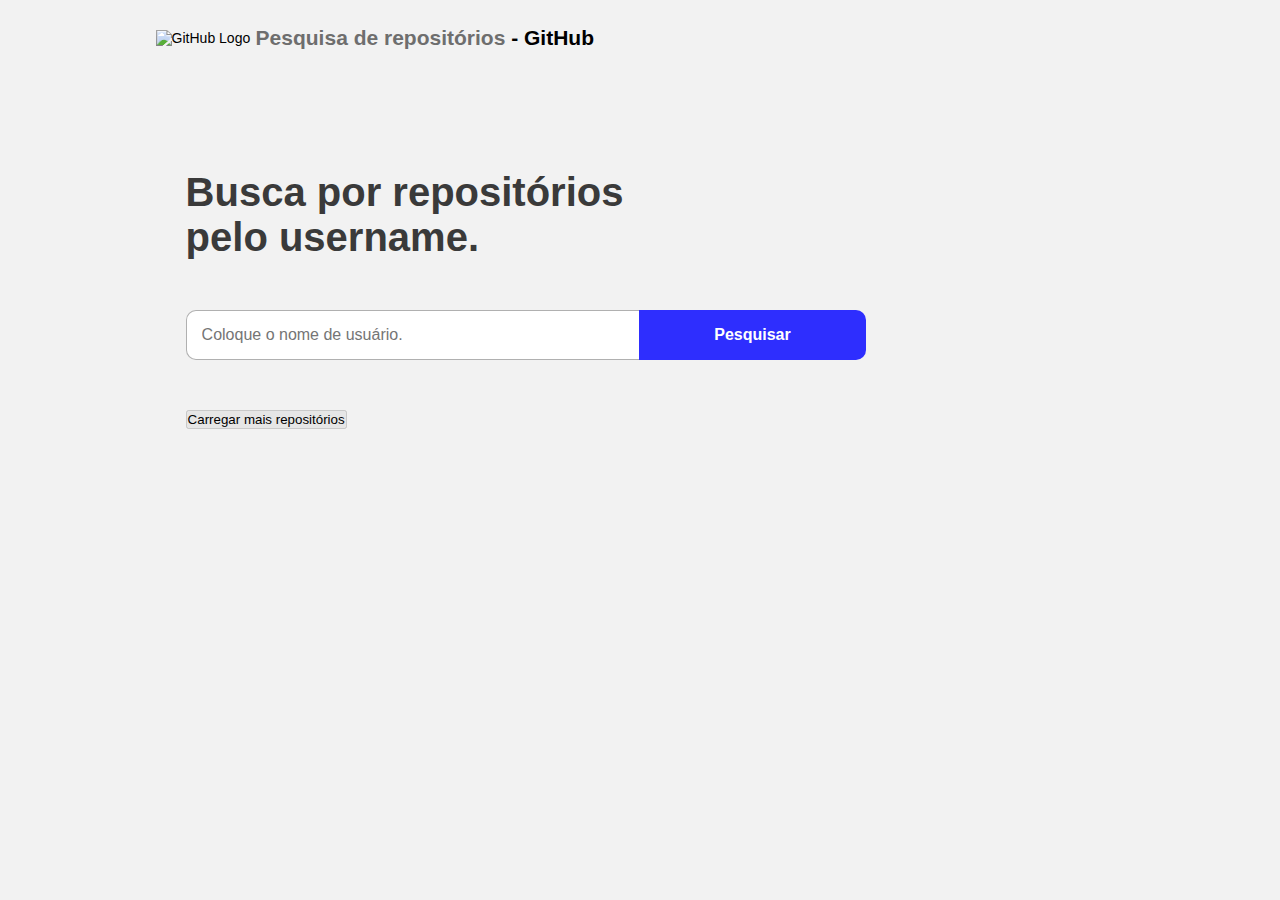
==== home.html @ bc337b02 "feat: refatorando o home.js" ====
<!DOCTYPE html>
<html lang="pt-br">

<head>
    <meta charset="UTF-8">
    <meta http-equiv="X-UA-Compatible" content="IE=edge">
    <meta name="viewport" content="width=device-width, initial-scale=1.0">
    <link rel="stylesheet" href="./css/style.css">
    <link rel="shortcut icon" href="./img/favicon.png" type="image/x-icon">
    <link rel="stylesheet" href="./css/home.css">
    <title>Pesquisa de repositórios - GitHub</title>
</head>

<body>
    <div id="container">
        <header>
            <a href="./home.html" id="area-logo">
                <img src="./img/github-logo.png" alt="GitHub Logo">
                <h2><span class="gray">Pesquisa de repositórios</span> - GitHub</h2>
            </a>
        </header>
        <main>
            <h1>
                Busca por repositórios <br> pelo username.
            </h1>
            <form action="" method="post" onsubmit="searchUser(event, username)">
                <input type="text" id="username" placeholder="Coloque o nome de usuário.">
                <input type="submit" value="Pesquisar">
                <div id="not-found" style="color: red; margin: 10px; display: none;">Usuário não encontrado!</div>
            </form>

            <div id="area-user" style="display: none;">
                <img id="avatar" src="" alt="Foto de perfil do usuário">
                <div id="infos-user">
                    <section>
                        <h2 id="name"></h2>
                        <a id="githubLink" target="_blank" href="">
                            <img src="./img/github-logo.png" alt="GitHub Logo">
                        </a>
                    </section>
                    <h4 id="login"></h4>
                    <section id="follow">
                        <span id="followers"></span>
                        <span id="following" style="margin-left: 40px;"></span>
                    </section>
                    <p id="bio">

                    </p>
                </div>
            </div>

            <div id="area-repos"></div>
            <button id="more-repos" onclick="loadMoreRepos(document.getElementById('area-repos'))" disabled>Carregar mais repositórios</button>
        </main>
    </div>
</body>
<script src="https://unpkg.com/axios/dist/axios.min.js"></script>
<script src="./js/home.js"></script>
</html>
---- css/style.css ----
* {
    margin: 0;
    padding: 0;
    text-decoration: none;
    color: #000000;
    box-sizing: border-box;
}

body {
    background-color: #F2F2F2;
    font-family: Roboto, sans-serif;
    font-size: 14px;
}

div#container {
    margin: 0 auto;
    width: 75%;
    padding: 2%;
}

a#area-logo {
    display: flex;
    align-items: center;
    transition: 0.2s;
}

a#area-logo:hover {
    padding-left: 2%;
    transform: scale(1.05);
}

header {
    margin-left: -30px;
}

header img {
    width: 100px;
}

main {
    margin: 120px 0;
}

main h1 {
    width: max-content;
    font-size: 40px;
    font-weight: 700;
    color: rgb(58, 58, 58);
}

main form {
    margin: 50px 0;
}

main form input {
    height: 50px;
}

main form input[type="text"] {
    width: 50%;
    padding-left: 15px;
    border: 1px solid rgba(58, 58, 58, 0.4);
    border-radius: 10px 0 0  10px;
    font-size: 16px;
}

main form input[type="submit"] {
    width: 25%;
    color: white;
    font-weight: 600;
    font-size: 16px;
    border: none;
    background-color: #2E2EFE;
    margin-left: -5px;
    border-radius: 0 10px 10px 0;
    transition: 0.4s;
}

main form input[type="submit"]:hover {
    background-color: rgba(46, 46, 254, 0.8);
    cursor: pointer;
}

div#area-user {
    background-color: #FFFFFF;
    border-radius: 5px;
    padding: 2%;
    display: flex;
}

div#area-user img {
    width: 180px;
    border-radius: 100px;
}

div#area-user div#infos-user {
    display: flex;
    flex-direction: column;
    padding: 2%;
    width: 100%;
    margin-left: 20px;
}

div#area-user div#infos-user h2 {
    display: inline;
}

div#area-user div#infos-user section {
    display: flex;
    align-items: center;
}

div#area-user div#infos-user section a img {
    width: 50px;
    margin: -5px 0 0 10px;
}

div#area-user div#infos-user h4 {
    color: gray;
    font-weight: unset;
    margin: 5px 0;
}

div#area-user div#infos-user section#follow {
    margin: 5px 0;
}

div#area-user div#infos-user section#follow span {
    font-size: 18px;
}

div#area-user div#infos-user p {
    margin: 5px 0;
    font-size: 17px;
}

.gray {
    color: #6E6E6E;
}

.font-16 {
    font-size: 16px;
}
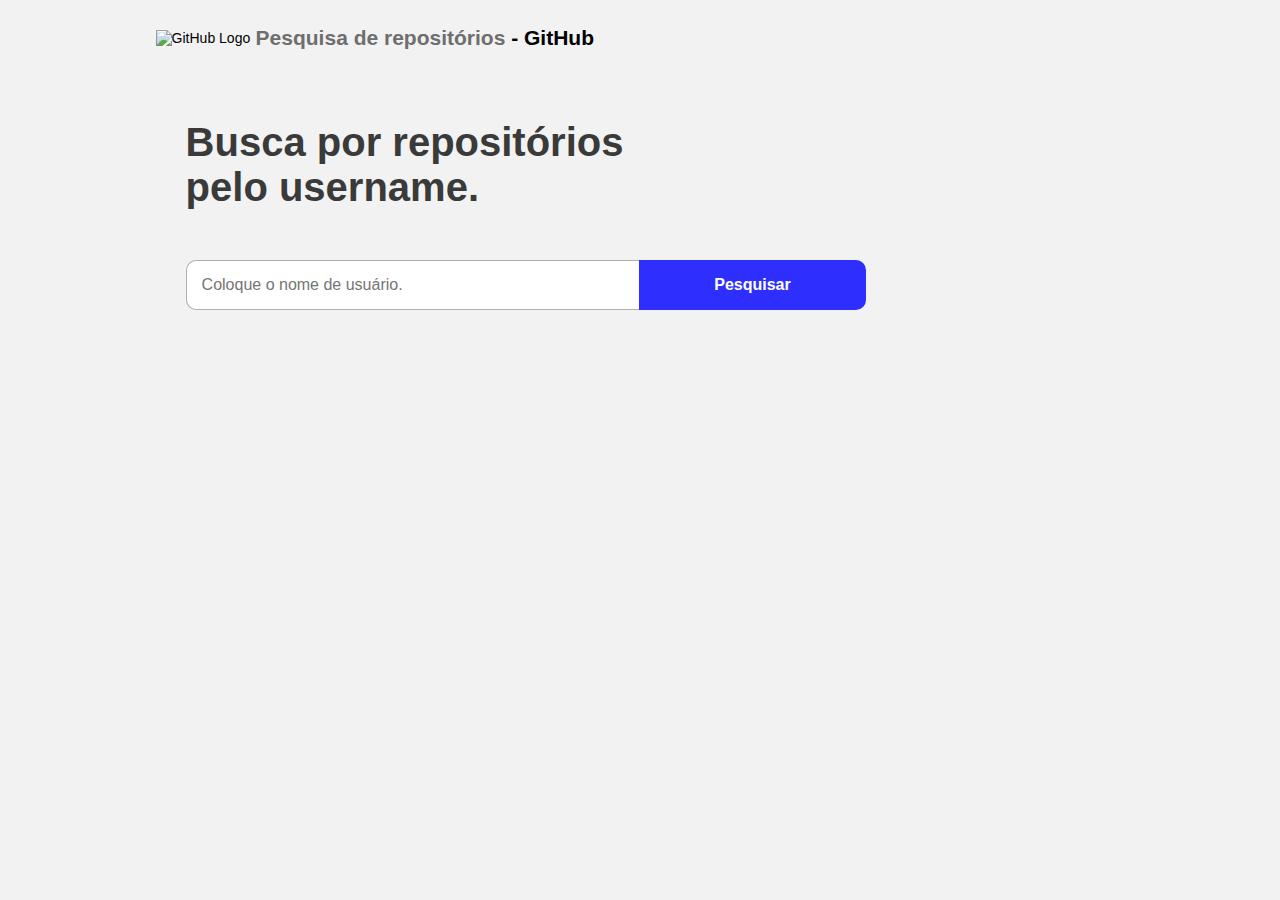
==== commit 54bee833: "feat: criando design responsivo" ====
--- a/home.html
+++ b/home.html
@@ -8,20 +8,21 @@
     <link rel="stylesheet" href="./css/style.css">
     <link rel="shortcut icon" href="./img/favicon.png" type="image/x-icon">
     <link rel="stylesheet" href="./css/home.css">
+    <link rel="stylesheet" href="./css/reponsividade-home.css">
     <title>Pesquisa de repositórios - GitHub</title>
 </head>
 
 <body>
     <div id="container">
         <header>
-            <a href="./home.html" id="area-logo">
+            <a id="area-logo" href="./home.html">
                 <img src="./img/github-logo.png" alt="GitHub Logo">
                 <h2><span class="gray">Pesquisa de repositórios</span> - GitHub</h2>
             </a>
         </header>
         <main>
             <h1>
-                Busca por repositórios <br> pelo username.
+                Busca por repositórios pelo username.
             </h1>
             <form action="" method="post" onsubmit="searchUser(event, username)">
                 <input type="text" id="username" placeholder="Coloque o nome de usuário.">
@@ -40,8 +41,9 @@
                     </section>
                     <h4 id="login"></h4>
                     <section id="follow">
+                        <i class="fas fa-user-plus" style="font-size: 20px; margin-right: 10px;"></i>
                         <span id="followers"></span>
-                        <span id="following" style="margin-left: 40px;"></span>
+                        <span id="following" style="margin-left: 25px;"></span>
                     </section>
                     <p id="bio">
 
@@ -55,5 +57,7 @@
     </div>
 </body>
 <script src="https://unpkg.com/axios/dist/axios.min.js"></script>
+<script src="https://kit.fontawesome.com/d8cb5d54e7.js" crossorigin="anonymous"></script>
+<script src="../js/index.js"></script>
 <script src="./js/home.js"></script>
 </html>--- a/css/style.css
+++ b/css/style.css
@@ -1,13 +1,15 @@
+/* Formatações gerais */
 * {
     margin: 0;
     padding: 0;
     text-decoration: none;
     color: #000000;
     box-sizing: border-box;
+    transition: .1s;
 }
 
 body {
-    background-color: #F2F2F2;
+    background: #F2F2F2 url(../img/background.svg) no-repeat right top fixed;
     font-family: Roboto, sans-serif;
     font-size: 14px;
 }
@@ -15,125 +17,31 @@
 div#container {
     margin: 0 auto;
     width: 75%;
+    min-width: 320px;
     padding: 2%;
 }
 
-a#area-logo {
+/* Formatações do cabeçalho */
+header {
+    margin-left: -30px;
+}
+
+header a#area-logo {
     display: flex;
     align-items: center;
     transition: 0.2s;
 }
 
-a#area-logo:hover {
-    padding-left: 2%;
+header a#area-logo:hover {
+    padding-left: 1%;
     transform: scale(1.05);
 }
 
-header {
-    margin-left: -30px;
-}
-
-header img {
+header a#area-logo img {
     width: 100px;
 }
 
-main {
-    margin: 120px 0;
-}
-
-main h1 {
-    width: max-content;
-    font-size: 40px;
-    font-weight: 700;
-    color: rgb(58, 58, 58);
-}
-
-main form {
-    margin: 50px 0;
-}
-
-main form input {
-    height: 50px;
-}
-
-main form input[type="text"] {
-    width: 50%;
-    padding-left: 15px;
-    border: 1px solid rgba(58, 58, 58, 0.4);
-    border-radius: 10px 0 0  10px;
-    font-size: 16px;
-}
-
-main form input[type="submit"] {
-    width: 25%;
-    color: white;
-    font-weight: 600;
-    font-size: 16px;
-    border: none;
-    background-color: #2E2EFE;
-    margin-left: -5px;
-    border-radius: 0 10px 10px 0;
-    transition: 0.4s;
-}
-
-main form input[type="submit"]:hover {
-    background-color: rgba(46, 46, 254, 0.8);
-    cursor: pointer;
-}
-
-div#area-user {
-    background-color: #FFFFFF;
-    border-radius: 5px;
-    padding: 2%;
-    display: flex;
-}
-
-div#area-user img {
-    width: 180px;
-    border-radius: 100px;
-}
-
-div#area-user div#infos-user {
-    display: flex;
-    flex-direction: column;
-    padding: 2%;
-    width: 100%;
-    margin-left: 20px;
-}
-
-div#area-user div#infos-user h2 {
-    display: inline;
-}
-
-div#area-user div#infos-user section {
-    display: flex;
-    align-items: center;
-}
-
-div#area-user div#infos-user section a img {
-    width: 50px;
-    margin: -5px 0 0 10px;
-}
-
-div#area-user div#infos-user h4 {
-    color: gray;
-    font-weight: unset;
-    margin: 5px 0;
-}
-
-div#area-user div#infos-user section#follow {
-    margin: 5px 0;
-}
-
-div#area-user div#infos-user section#follow span {
-    font-size: 18px;
-}
-
-div#area-user div#infos-user p {
-    margin: 5px 0;
-    font-size: 17px;
-}
-
+/* Formatação de clases usuais */
 .gray {
     color: #6E6E6E;
 }
--- a/css/home.css
+++ b/css/home.css
@@ -0,0 +1,156 @@
+/* Formatações do main */
+main {
+    margin: 70px 0;
+}
+
+main h1 {
+    font-size: 40px;
+    min-width: 500px;
+    max-width: 500px;
+    font-weight: 700;
+    color: rgb(58, 58, 58);
+}
+
+main form {
+    margin: 50px 0;
+}
+
+main form input {
+    height: 50px;
+}
+
+main form input[type="text"] {
+    width: 50%;
+    font-size: 16px;
+    padding-left: 15px;
+    border: 1px solid rgba(58, 58, 58, 0.4);
+    border-radius: 10px 0 0  10px;
+}
+
+main form input[type="submit"] {
+    width: 25%;
+    font-weight: 600;
+    font-size: 16px;
+    color: white;
+    border: none;
+    border-radius: 0 10px 10px 0;
+    background-color: #2E2EFE;
+    margin-left: -5px;
+    transition: 0.4s;
+}
+
+main form input[type="submit"]:hover, button#more-repos:hover {
+    background-color: rgba(46, 46, 254, 0.8);
+    cursor: pointer;
+}
+
+/* Formatações da área do usuário */
+main div#area-user {
+    display: flex;
+    padding: 2%;
+    background-color: #FFFFFF;
+    border-radius: 10px;
+    margin-bottom: 60px;
+}
+
+main div#area-user img#avatar {
+    width: 180px;
+    border-radius: 100px;
+    object-fit: cover;
+}
+
+main div#area-user div#infos-user {
+    display: flex;
+    flex-direction: column;
+    padding: 2%;
+    width: 100%;
+    margin-left: 20px;
+}
+
+main div#area-user div#infos-user section {
+    display: flex;
+    align-items: center;
+}
+
+main div#area-user div#infos-user section h2 {
+    display: inline;
+}
+
+main div#area-user div#infos-user section a img {
+    width: 50px;
+}
+
+main div#area-user div#infos-user h4 {
+    font-weight: unset;
+    color: gray;
+    margin: 5px 0;
+}
+
+main div#area-user div#infos-user section#follow {
+    margin: 5px 0;
+}
+
+main div#area-user div#infos-user section#follow span {
+    font-size: 18px;
+}
+
+main div#area-user div#infos-user p {
+    margin: 5px 0;
+    font-size: 17px;
+    font-style: italic;
+}
+
+/* Formatações da área dos repositórios */
+main div#area-repos {
+    margin: 20px 0;
+}
+
+main div#area-repos section.repo {
+    display: flex;
+    padding: 2%;
+    width: 100%;
+    margin-bottom: 20px;
+    border-radius: 10px;
+    background-color: #FFFFFF;
+    transition: .2s;
+}
+
+main div#area-repos section.repo:hover {
+    transform: scale(1.02);
+    cursor: pointer;
+}
+
+main div#area-repos section.repo img {
+    width: 10%;
+    object-fit: cover;
+}
+
+main div#area-repos section.repo div.infos-repo {
+    padding: 2%;
+}
+
+main div#area-repos section.repo div.infos-repo h2 {
+    font-size: 20px;
+    margin-bottom: 5px;
+}
+
+main div#area-repos section.repo div.infos-repo p {
+    color: gray;
+}
+
+/* Formatação dos botões ver mais */
+main button#more-repos {
+    display: none;
+    width: 100%;
+    padding: 15px 30px;
+    color: white;
+    border: none;
+    border-radius: 10px;
+    background-color: #2E2EFE;
+    transition: .2s;
+}
+
+main button#more-repos:disabled {
+    background-color: #888;
+    cursor: not-allowed;
+}--- a/css/reponsividade-home.css
+++ b/css/reponsividade-home.css
@@ -0,0 +1,161 @@
+@media (max-width: 500px) {
+    body {
+        background: #F2F2F2 url(../img/background.svg) no-repeat center top fixed;
+    }
+    
+    div#container {
+        width: 90%;
+    }
+
+    header {
+        margin: 0;
+    }
+
+    header a#area-logo {
+        display: flex;
+        flex-direction: column;
+    }
+
+    header a#area-logo h2 {
+        margin-top: 5px;
+        font-size: 18px;
+    }
+
+    main h1 {
+        text-align: center;
+        min-width: 0;
+        font-size: 30px;
+    }
+
+    main form input[type="text"] {
+        width: 65%;
+        font-size: 14px;
+    }
+    
+    main form input[type="submit"] {
+        font-size: 14px;
+    }
+
+    main div#area-user {
+        flex-wrap: wrap;
+    }
+
+    main div#area-user img#avatar {
+        margin: 0 auto;
+        width: 130px;
+    }
+
+    main div#area-user div#infos-user {
+        width: 100%;
+        margin: 0 auto;
+    }
+
+    main div#area-user div#infos-user section h2 {
+        font-size: 140%;
+    }
+
+    main div#area-user div#infos-user p {
+        font-size: 16px;
+    }
+
+    /* Formatações da área dos repositórios */
+    main div#area-repos section.repo img {
+        width: 70px;
+        height: 70px;
+    }
+
+    main div#area-repos section.repo div.infos-repo h2 {
+        font-size: 16px;
+    }
+}
+
+@media (min-width: 501px) and (max-width: 768px) {
+    div#container {
+        width: 90%;
+    }
+    
+    main div#area-user div#infos-user {
+        width: 100%;
+        margin-left: 10px;
+    }
+
+    main div#area-repos section.repo img {
+        width: 70px;
+        height: 70px;
+    }
+
+    main div#area-repos section.repo div.infos-repo h2 {
+        font-size: 18px;
+    }
+
+    main button#more-repos {
+        font-size: 16px;
+    }
+}
+
+@media (min-width: 769px) and (max-width: 992px) {
+    div#container {
+        width: 90%;
+    }
+
+    main form input[type="text"], main form input[type="submit"] {
+        font-size: 20px;
+    }
+
+    main button#more-repos {
+        font-size: 20px;
+    }
+}
+
+@media (min-width: 993px) and (max-width: 1200px) {
+    div#container {
+        width: 90%;
+    }
+
+    main form input[type="text"], main form input[type="submit"] {
+        font-size: 20px;
+    }
+
+    main div#area-user img#avatar {
+        width: 200px;
+    }
+
+    main div#area-user div#infos-user section h2 {
+        font-size: 28px;
+        margin-right: 10px;
+    }
+
+    main div#area-user div#infos-user h4 {
+        font-size: 18px;
+    }
+
+    main div#area-user div#infos-user section#follow span {
+        font-size: 20px;
+        margin-bottom: 5px;
+    }
+
+    main div#area-user div#infos-user p {
+        font-size: 20px;
+    }
+
+    main div#area-repos section.repo img {
+        width: 10%;
+    }
+
+    main div#area-repos section.repo div.infos-repo {
+        width: 100%;
+        margin-left: 20px;
+    }
+    
+    main div#area-repos section.repo div.infos-repo h2 {
+        font-size: 24px;
+    }
+
+    main div#area-repos section.repo div.infos-repo p {
+        font-size: 16px;
+    }
+
+    main button#more-repos {
+        font-size: 20px;
+    }
+}